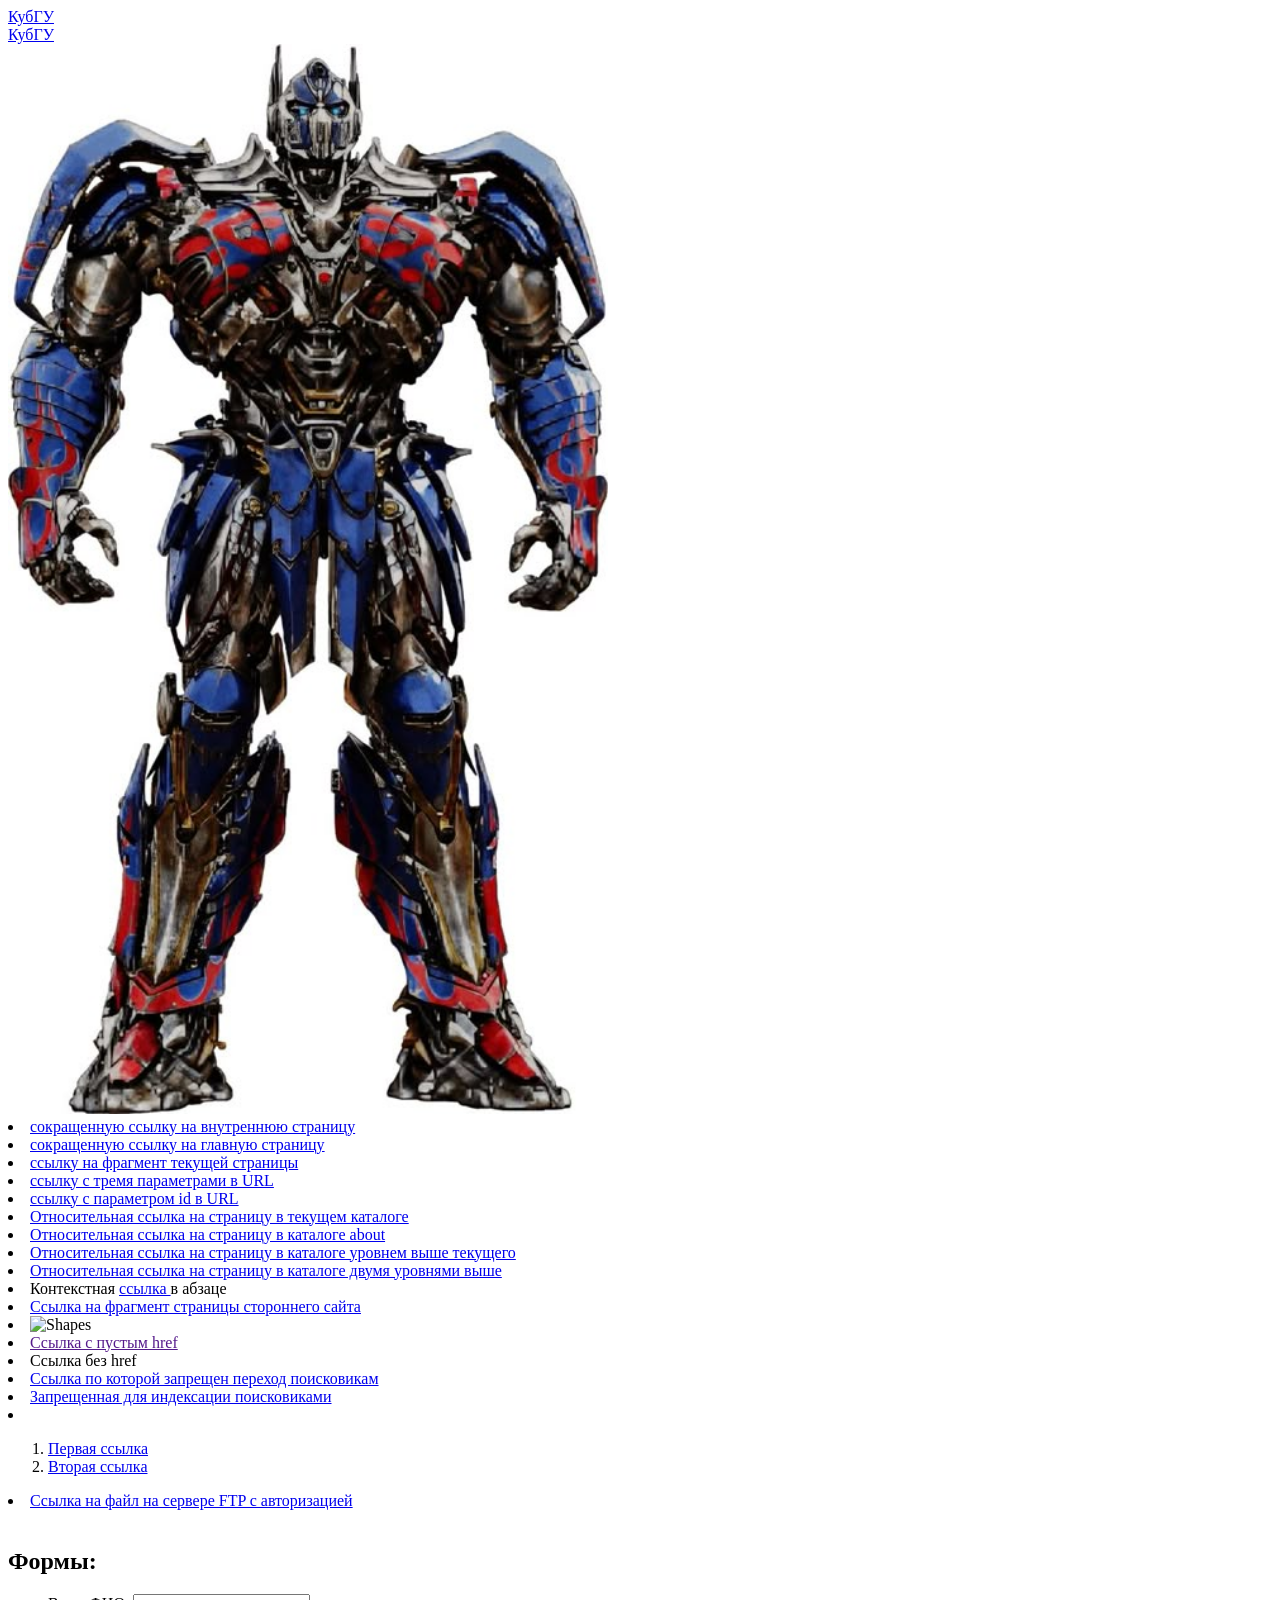
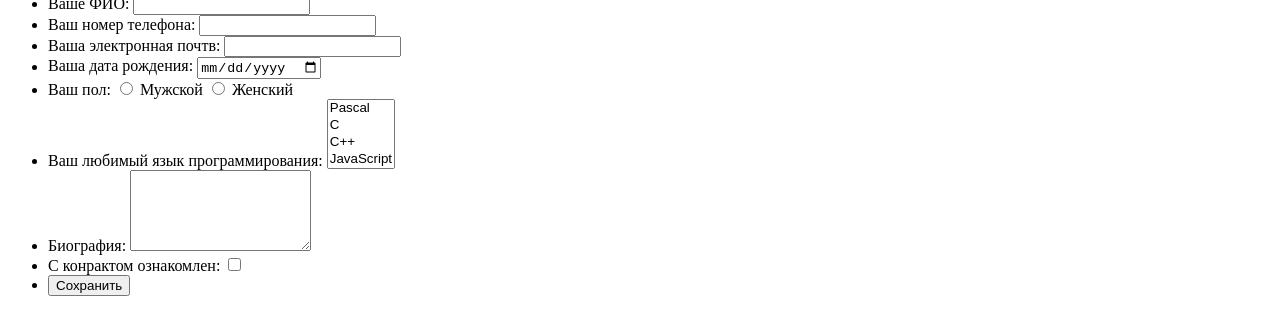
==== index.html @ 4ff4c80d "Rename 1.html to index.html" ====
<!DOCTYPE html>

<html>
 <title> Задание 1 </title>	
 <body>

  <a href="http://kubsu.ru/">КубГУ</a> 
  <br>
  <a href="https://kubsu.ru/">КубГУ</a>
  <br>
  <img src="image.jpg" alt="Цветок" style="width: 600px;">
  <br>
  <li> <a href="/internal-page">сокращенную ссылку на внутреннюю страницу</a></li>
        <li> <a href="/">сокращенную ссылку на главную страницу</a></li>
        <li> <a href="#fragment-page">ссылку на фрагмент текущей страницы</a></li>
        <li> <a href="https://ozon.com/page?param1=value1&param2=value2&param3=value3">ссылку с тремя параметрами в URL</a></li>
        <li> <a href="https://airbnb.com/page?id=202529">ссылку с параметром id в URL</a></li>
        <li><a href="index.html">Относительная ссылка на страницу в текущем каталоге</a></li>
        <li><a href="about/html">Относительная ссылка на страницу в каталоге about</a></li>
        <li><a href="../site.html">Относительная ссылка на страницу в каталоге уровнем выше текущего</a></li>
        <li><a href="../../site.html">Относительная ссылка на страницу в каталоге двумя уровнями выше</a></li>
        <li> Контекстная <a href="https://example.com">ссылка </a> в абзаце</li>
        <li><a href="http://kubsu.ru#fragment">Ссылка на фрагмент страницы стороннего сайта</a></li>
        <li>
            <img src="https://thumbs.dreamstime.com/z/geometric-shape-square-circle-triangle-rectangle-icon-vector-illustration-isolated-white-background-194796064.jpg" alt="Shapes" usemap="#shapesMap" width="300px" height="300px">
            <map name="shapesMap">
                <!-- Круглая область -->
                <area shape="circle" coords="215,85,50" href="https://encrypted-tbn0.gstatic.com/images?q=tbn:ANd9GcQ1Qfiij5GwqR66rg0-yvHmV769_RbfhAsSVQ&s" alt="Circle">
                <!-- Прямоугольная область -->
                <area shape="rect" coords="170,170,290,260" href="https://encrypted-tbn0.gstatic.com/images?q=tbn:ANd9GcTRqyc5mJuhdqmBDhbuT07-RxPobTcJZe4-8g&s" alt="Rectangle">
            </map>
        </li>
        <li><a href="">Ссылка с пустым href</a></li>
        <li><a>Ссылка без href</a></li>
        <li><a rel="nofollow" href="https://google.com">Ссылка по которой запрещен переход поисковикам</a></li>
        <li><a rel="noindex" href="https://google.com">Запрещенная для индексации поисковиками</a></li>
        <li>
            <ol>
                <li><a href="https://ozon.ru" title="Магазин OZON">Первая ссылка</a></li>
                <li><a href="https://yandex.ru" title="Браузер Yandex">Вторая ссылка</a></li>
            </ol>
        </li>
        <li><a href="ftp://egor:qwerty12345@ftp.admin./file.txt">Ссылка на файл на сервере FTP с авторизацией</a></li>
    </ul>
    <br>
    <h2> Формы: </h2>
    <ul>
        <form>
            <li>
                <label for="name">Ваше ФИО: </label>
                <input id="name" type="text">
            </li>
            <li>
                <label for="phone">Ваш номер телефона: </label>
                <input id="phone" type="tel">
            </li>
            <li>
                <label for="email">Ваша электронная почтв: </label>
                <input id="email" type="email">
            </li>
            <li>
                <label for="birthday">Ваша дата рождения: </label>
                <input id="birthday" type="date">
            </li>
            <li>
                <label for="gender">Ваш пол: </label>
                <input type="radio" name="gender" id="male" value="male"> 
                <label for="male">Мужской</label>
                <input type="radio" name="gender" id="female" value="female"> 
                <label for="female">Женский</label>
            </li>
            <li>
                <label for="languages">Ваш любимый язык программирования: </label>
                <select name="languages[]" id="languages" multiple>
                    <option value="Pascal">Pascal</option>
                    <option value="C">C</option>
                    <option value="C++">C++</option>
                    <option value="JavaScript">JavaScript</option>
                    <option value="PHP">PHP</option>
                    <option value="Python">Python</option>
                    <option value="Java">Java</option>
                    <option value="Haskel">Haskel</option>
                    <option value="Clojure">Clojure</option>
                    <option value="Prolog">Prolog</option>
                    <option value="Scala">Scala</option>
                </select>
            </li>
            <li>
                <label for="bio">Биография: </label>
                <textarea name="bio" id="bio" rows = 5 col = 20></textarea>
            </li>
            <li>
                <label for="check">С конрактом ознакомлен: </label>
                <input type="checkbox" name="check" id="check">
            </li>
            <li>
                <input type="submit" value="Сохранить"> 
            </li>
        </form>
    </ul>
  
 </body>

</html>
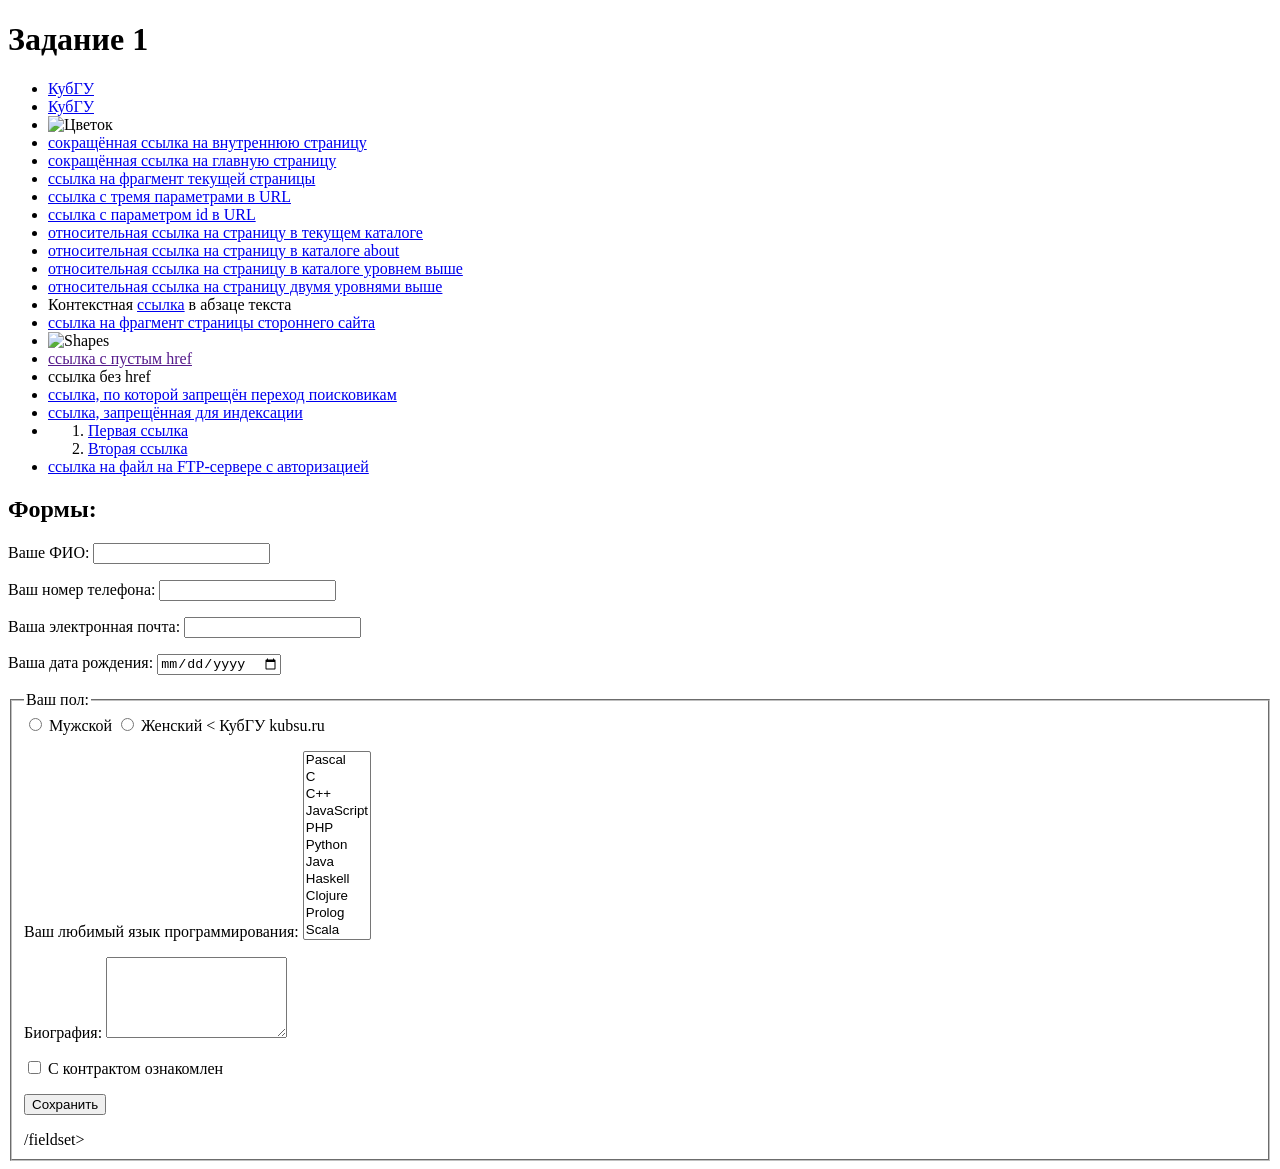
==== commit a4be41f5: "index.html" ====
--- a/index.html
+++ b/index.html
@@ -1,104 +1,133 @@
 <!DOCTYPE html>
+<html lang="ru">
+<head>
+    <meta charset="utf-8">
+    <title>Задание 1</title>
+</head>
+<body>
 
-<html>
- <title> Задание 1 </title>	
- <body>
+<h1>Задание 1</h1>
 
-  <a href="http://kubsu.ru/">КубГУ</a> 
-  <br>
-  <a href="https://kubsu.ru/">КубГУ</a>
-  <br>
-  <img src="image.jpg" alt="Цветок" style="width: 600px;">
-  <br>
-  <li> <a href="/internal-page">сокращенную ссылку на внутреннюю страницу</a></li>
-        <li> <a href="/">сокращенную ссылку на главную страницу</a></li>
-        <li> <a href="#fragment-page">ссылку на фрагмент текущей страницы</a></li>
-        <li> <a href="https://ozon.com/page?param1=value1&param2=value2&param3=value3">ссылку с тремя параметрами в URL</a></li>
-        <li> <a href="https://airbnb.com/page?id=202529">ссылку с параметром id в URL</a></li>
-        <li><a href="index.html">Относительная ссылка на страницу в текущем каталоге</a></li>
-        <li><a href="about/html">Относительная ссылка на страницу в каталоге about</a></li>
-        <li><a href="../site.html">Относительная ссылка на страницу в каталоге уровнем выше текущего</a></li>
-        <li><a href="../../site.html">Относительная ссылка на страницу в каталоге двумя уровнями выше</a></li>
-        <li> Контекстная <a href="https://example.com">ссылка </a> в абзаце</li>
-        <li><a href="http://kubsu.ru#fragment">Ссылка на фрагмент страницы стороннего сайта</a></li>
-        <li>
-            <img src="https://thumbs.dreamstime.com/z/geometric-shape-square-circle-triangle-rectangle-icon-vector-illustration-isolated-white-background-194796064.jpg" alt="Shapes" usemap="#shapesMap" width="300px" height="300px">
-            <map name="shapesMap">
-                <!-- Круглая область -->
-                <area shape="circle" coords="215,85,50" href="https://encrypted-tbn0.gstatic.com/images?q=tbn:ANd9GcQ1Qfiij5GwqR66rg0-yvHmV769_RbfhAsSVQ&s" alt="Circle">
-                <!-- Прямоугольная область -->
-                <area shape="rect" coords="170,170,290,260" href="https://encrypted-tbn0.gstatic.com/images?q=tbn:ANd9GcTRqyc5mJuhdqmBDhbuT07-RxPobTcJZe4-8g&s" alt="Rectangle">
-            </map>
-        </li>
-        <li><a href="">Ссылка с пустым href</a></li>
-        <li><a>Ссылка без href</a></li>
-        <li><a rel="nofollow" href="https://google.com">Ссылка по которой запрещен переход поисковикам</a></li>
-        <li><a rel="noindex" href="https://google.com">Запрещенная для индексации поисковиками</a></li>
-        <li>
-            <ol>
-                <li><a href="https://ozon.ru" title="Магазин OZON">Первая ссылка</a></li>
-                <li><a href="https://yandex.ru" title="Браузер Yandex">Вторая ссылка</a></li>
-            </ol>
-        </li>
-        <li><a href="ftp://egor:qwerty12345@ftp.admin./file.txt">Ссылка на файл на сервере FTP с авторизацией</a></li>
-    </ul>
-    <br>
-    <h2> Формы: </h2>
-    <ul>
-        <form>
-            <li>
-                <label for="name">Ваше ФИО: </label>
-                <input id="name" type="text">
-            </li>
-            <li>
-                <label for="phone">Ваш номер телефона: </label>
-                <input id="phone" type="tel">
-            </li>
-            <li>
-                <label for="email">Ваша электронная почтв: </label>
-                <input id="email" type="email">
-            </li>
-            <li>
-                <label for="birthday">Ваша дата рождения: </label>
-                <input id="birthday" type="date">
-            </li>
-            <li>
-                <label for="gender">Ваш пол: </label>
-                <input type="radio" name="gender" id="male" value="male"> 
-                <label for="male">Мужской</label>
-                <input type="radio" name="gender" id="female" value="female"> 
-                <label for="female">Женский</label>
-            </li>
-            <li>
-                <label for="languages">Ваш любимый язык программирования: </label>
-                <select name="languages[]" id="languages" multiple>
-                    <option value="Pascal">Pascal</option>
-                    <option value="C">C</option>
-                    <option value="C++">C++</option>
-                    <option value="JavaScript">JavaScript</option>
-                    <option value="PHP">PHP</option>
-                    <option value="Python">Python</option>
-                    <option value="Java">Java</option>
-                    <option value="Haskel">Haskel</option>
-                    <option value="Clojure">Clojure</option>
-                    <option value="Prolog">Prolog</option>
-                    <option value="Scala">Scala</option>
-                </select>
-            </li>
-            <li>
-                <label for="bio">Биография: </label>
-                <textarea name="bio" id="bio" rows = 5 col = 20></textarea>
-            </li>
-            <li>
-                <label for="check">С конрактом ознакомлен: </label>
-                <input type="checkbox" name="check" id="check">
-            </li>
-            <li>
-                <input type="submit" value="Сохранить"> 
-            </li>
-        </form>
-    </ul>
-  
- </body>
+<ul>
+    <li><a href="http://kubsu.ru/">КубГУ</a></li>
+    <li><a href="https://kubsu.ru/">КубГУ</a></li>
+    <li><img src="image.jpg" alt="Цветок" style="width: 600px;"></li>
 
-</html> 
+    <li><a href="/internal-page">сокращённая ссылка на внутреннюю страницу</a></li>
+    <li><a href="/">сокращённая ссылка на главную страницу</a></li>
+    <li><a href="#fragment-page">ссылка на фрагмент текущей страницы</a></li>
+    <li><a href="https://ozon.com/page?param1=value1&amp;param2=value2&amp;param3=value3">ссылка с тремя параметрами в URL</a></li>
+    <li><a href="https://airbnb.com/page?id=202529">ссылка с параметром id в URL</a></li>
+
+    <li><a href="index.html">относительная ссылка на страницу в текущем каталоге</a></li>
+    <li><a href="about/html">относительная ссылка на страницу в каталоге about</a></li>
+    <li><a href="../site.html">относительная ссылка на страницу в каталоге уровнем выше</a></li>
+    <li><a href="../../site.html">относительная ссылка на страницу двумя уровнями выше</a></li>
+
+    <li>Контекстная <a href="https://example.com">ссылка</a> в абзаце текста</li>
+    <li><a href="http://kubsu.ru#fragment">ссылка на фрагмент страницы стороннего сайта</a></li>
+
+    <li>
+        <img src="https://thumbs.dreamstime.com/z/geometric-shape-square-circle-triangle-rectangle-icon-vector-illustration-isolated-white-background-194796064.jpg"
+             alt="Shapes" usemap="#shapesMap" width="300" height="300">
+        <map name="shapesMap">
+            <area shape="circle" coords="215,85,50"
+                  href="https://encrypted-tbn0.gstatic.com/images?q=tbn:ANd9GcQ1Qfiij5GwqR66rg0-yvHmV769_RbfhAsSVQ&s"
+                  alt="Circle">
+            <area shape="rect" coords="170,170,290,260"
+                  href="https://encrypted-tbn0.gstatic.com/images?q=tbn:ANd9GcTRqyc5mJuhdqmBDhbuT07-RxPobTcJZe4-8g&s"
+                  alt="Rectangle">
+        </map>
+    </li>
+
+    <li><a href="">ссылка с пустым href</a></li>
+    <li><a>ссылка без href</a></li>
+    <li><a rel="nofollow" href="https://google.com">ссылка, по которой запрещён переход поисковикам</a></li>
+    <li><a rel="noindex" href="https://google.com">ссылка, запрещённая для индексации</a></li>
+
+    <li>
+        <ol>
+            <li><a href="https://ozon.ru" title="Магазин OZON">Первая ссылка</a></li>
+            <li><a href="https://yandex.ru" title="Браузер Yandex">Вторая ссылка</a></li>
+        </ol>
+    </li>
+
+    <li><a href="ftp://egor:qwerty12345@ftp.admin/file.txt">ссылка на файл на FTP-сервере с авторизацией</a></li>
+</ul>
+
+<h2>Формы:</h2>
+
+<form action="#" method="post">
+    <p>
+        <label for="name">Ваше ФИО:</label>
+        <!-- \p{L} — любая буква, \s — пробел, дефис и апостроф тоже разрешены -->
+        <input id="name" name="name" type="text" required
+               pattern="[A-Za-zА-Яа-яЁё\s\-']+"
+               title="ФИО может содержать только буквы, пробелы и дефис. Цифры запрещены.">
+    </p>
+
+    <p>
+        <label for="phone">Ваш номер телефона:</label>
+        <!-- \+? — необязательный плюс, далее цифры, пробелы, дефисы, скобки -->
+        <input id="phone" name="phone" type="tel" required
+               pattern="\+?[0-9\s\-\(\)]+"
+               title="Номер телефона может содержать только цифры, пробелы, скобки, дефис и знак +. Буквы запрещены.">
+    </p>
+
+    <p>
+        <label for="email">Ваша электронная почта:</label>
+        <input id="email" name="email" type="email" required>
+    </p>
+
+    <p>
+        <label for="birthday">Ваша дата рождения:</label>
+        <input id="birthday" name="birthday" type="date" required>
+    </p>
+
+    <fieldset>
+        <legend>Ваш пол:</legend>
+        <!-- required на первой радиокнопке делает выбор обязательным для всей группы -->
+        <input type="radio" name="gender" id="male" value="male" required>
+        <label for="male">Мужской</label>
+        <input type="radio" name="gender" id="female" value="female">
+        <label for="female">Женский</label>
+    <
+КубГУ
+kubsu.ru
+
+
+<p>
+        <label for="languages">Ваш любимый язык программирования:</label>
+        <select name="languages[]" id="languages" multiple size="11">
+            <option value="Pascal">Pascal</option>
+            <option value="C">C</option>
+            <option value="C++">C++</option>
+            <option value="JavaScript">JavaScript</option>
+            <option value="PHP">PHP</option>
+            <option value="Python">Python</option>
+            <option value="Java">Java</option>
+            <option value="Haskell">Haskell</option>
+            <option value="Clojure">Clojure</option>
+            <option value="Prolog">Prolog</option>
+            <option value="Scala">Scala</option>
+        </select>
+    </p>
+
+    <p>
+        <label for="bio">Биография:</label>
+
+        <textarea name="bio" id="bio" rows="5" cols="20"></textarea>
+    </p>
+
+    <p>
+        <input type="checkbox" name="check" id="check">
+        <label for="check">С контрактом ознакомлен</label>
+    </p>
+
+    <p>
+        <input type="submit" value="Сохранить">
+    </p>
+</form>
+
+</body>
+</html>/fieldset>
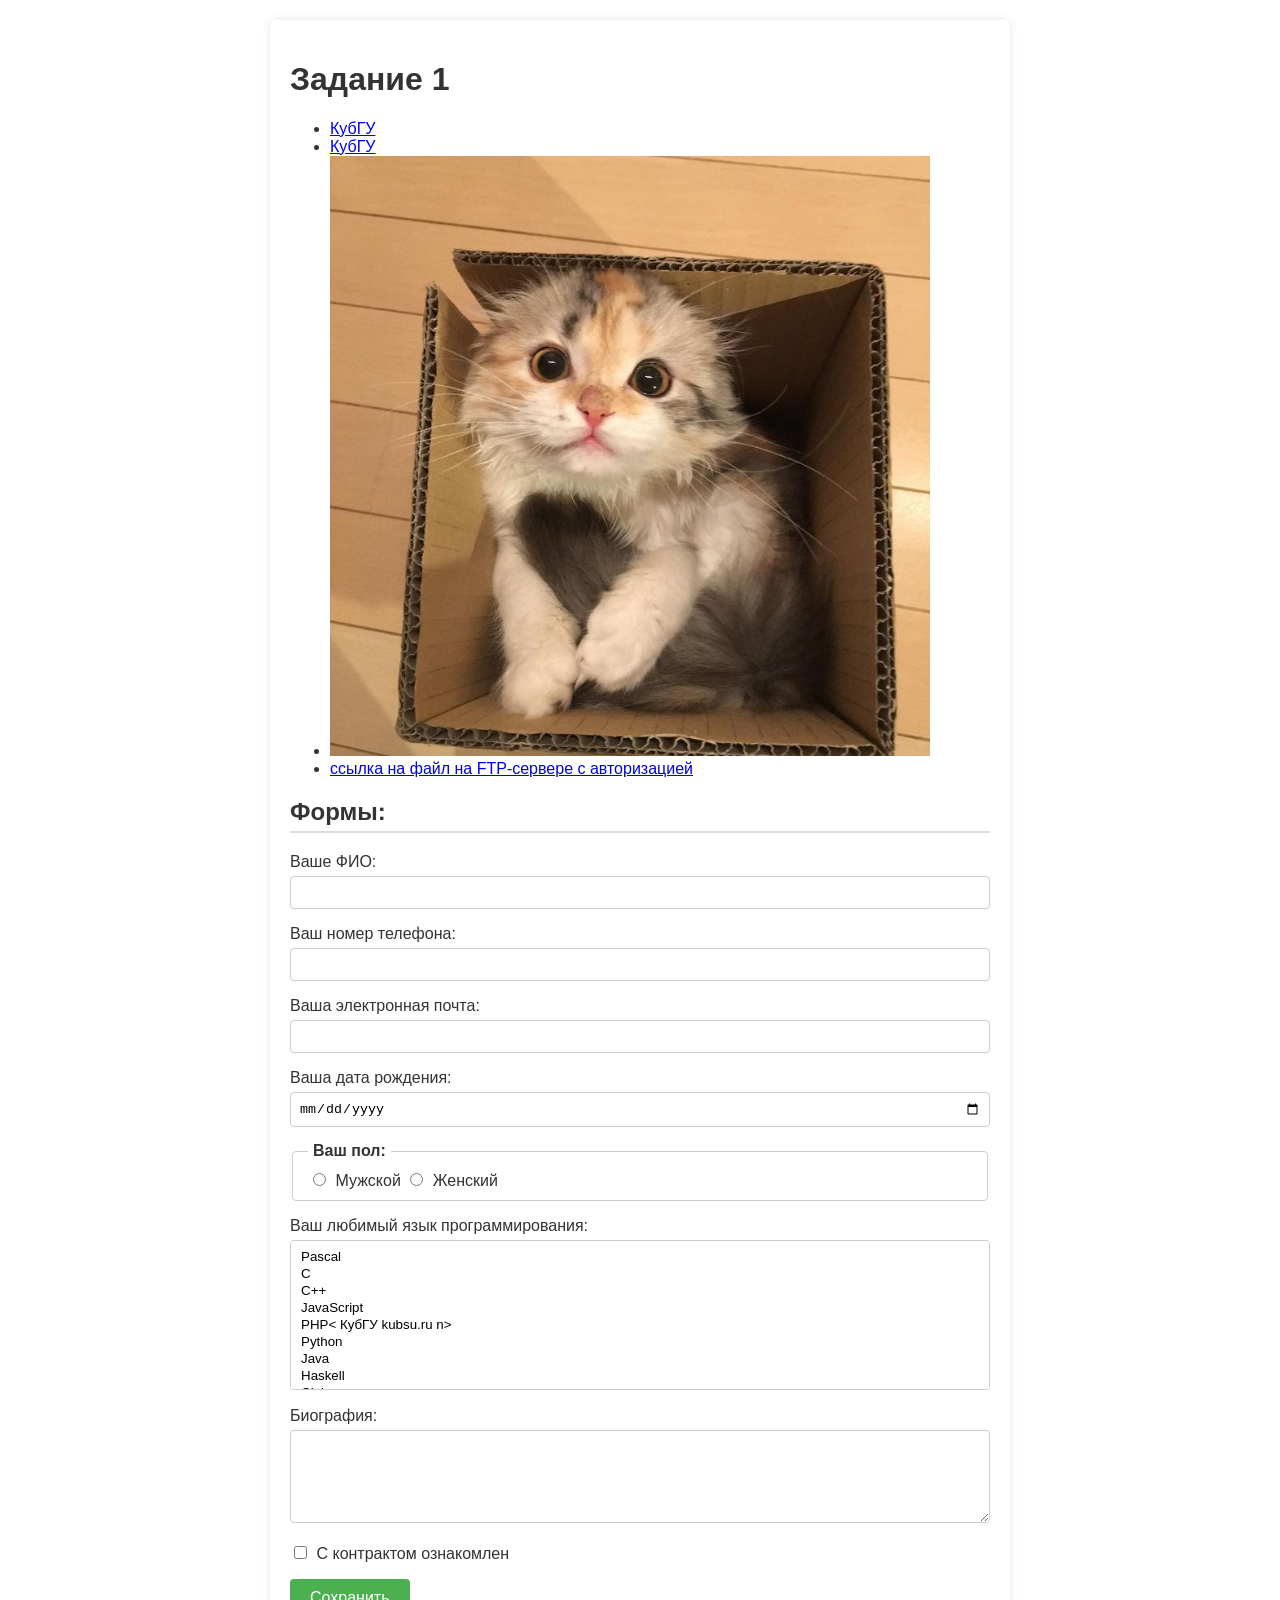
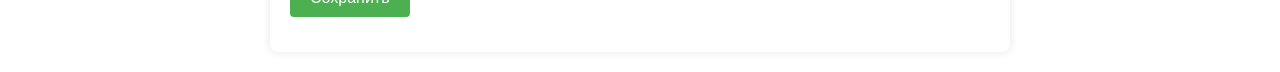
==== commit 85cc86af: "index.html" ====
--- a/index.html
+++ b/index.html
@@ -3,64 +3,95 @@
 <head>
     <meta charset="utf-8">
     <title>Задание 1</title>
+    <style>
+        /* Немного магии CSS, чтобы было красиво */
+        body {
+            font-family: Arial, sans-serif;
+            background-color: #f9f9f9;
+            color: #333;
+            max-width: 700px;
+            margin: 20px auto;
+            padding: 20px;
+            background: white;
+            box-shadow: 0 0 10px rgba(0,0,0,0.1);
+            border-radius: 8px;
+        }
+        h2 {
+            border-bottom: 2px solid #ddd;
+            padding-bottom: 5px;
+        }
+        /* Отступы для каждого поля формы */
+        form p {
+            margin-bottom: 15px;
+        }
+        /* Стили для полей ввода */
+        input[type="text"],
+        input[type="tel"],
+        input[type="email"],
+        input[type="date"],
+        textarea,
+        select {
+            width: 100%;
+            padding: 8px;
+            margin-top: 5px;
+            border: 1px solid #ccc;
+            border-radius: 4px;
+            box-sizing: border-box; /* Чтобы padding не ломал ширину */
+        }
+        /* Радиокнопки и чекбоксы не должны растягиваться на всю ширину */
+        input[type="radio"],
+        input[type="checkbox"] {
+            width: auto;
+            margin-right: 5px;
+        }
+        /* Стили для fieldset */
+        fieldset {
+            border: 1px solid #ccc;
+            border-radius: 4px;
+            padding: 10px 15px;
+            margin-bottom: 15px;
+        }
+        legend {
+            font-weight: bold;
+            padding: 0 5px;
+        }
+        /* Кнопка */
+        input[type="submit"] {
+            background-color: #4CAF50;
+            color: white;
+            border: none;
+            padding: 10px 20px;
+            border-radius: 4px;
+            cursor: pointer;
+            font-size: 16px;
+        }
+        input[type="submit"]:hover {
+            background-color: #45a049;
+        }
+        /* Список языков делаем компактнее */
+        select[multiple] {
+            height: 150px; /* Ограничиваем высоту */
+        }
+    </style>
 </head>
 <body>
 
 <h1>Задание 1</h1>
 
+<!-- Ссылки (свернул для краткости, они у вас работают) -->
 <ul>
     <li><a href="http://kubsu.ru/">КубГУ</a></li>
     <li><a href="https://kubsu.ru/">КубГУ</a></li>
     <li><img src="image.jpg" alt="Цветок" style="width: 600px;"></li>
-
-    <li><a href="/internal-page">сокращённая ссылка на внутреннюю страницу</a></li>
-    <li><a href="/">сокращённая ссылка на главную страницу</a></li>
-    <li><a href="#fragment-page">ссылка на фрагмент текущей страницы</a></li>
-    <li><a href="https://ozon.com/page?param1=value1&amp;param2=value2&amp;param3=value3">ссылка с тремя параметрами в URL</a></li>
-    <li><a href="https://airbnb.com/page?id=202529">ссылка с параметром id в URL</a></li>
-
-    <li><a href="index.html">относительная ссылка на страницу в текущем каталоге</a></li>
-    <li><a href="about/html">относительная ссылка на страницу в каталоге about</a></li>
-    <li><a href="../site.html">относительная ссылка на страницу в каталоге уровнем выше</a></li>
-    <li><a href="../../site.html">относительная ссылка на страницу двумя уровнями выше</a></li>
-
-    <li>Контекстная <a href="https://example.com">ссылка</a> в абзаце текста</li>
-    <li><a href="http://kubsu.ru#fragment">ссылка на фрагмент страницы стороннего сайта</a></li>
-
-    <li>
-        <img src="https://thumbs.dreamstime.com/z/geometric-shape-square-circle-triangle-rectangle-icon-vector-illustration-isolated-white-background-194796064.jpg"
-             alt="Shapes" usemap="#shapesMap" width="300" height="300">
-        <map name="shapesMap">
-            <area shape="circle" coords="215,85,50"
-                  href="https://encrypted-tbn0.gstatic.com/images?q=tbn:ANd9GcQ1Qfiij5GwqR66rg0-yvHmV769_RbfhAsSVQ&s"
-                  alt="Circle">
-            <area shape="rect" coords="170,170,290,260"
-                  href="https://encrypted-tbn0.gstatic.com/images?q=tbn:ANd9GcTRqyc5mJuhdqmBDhbuT07-RxPobTcJZe4-8g&s"
-                  alt="Rectangle">
-        </map>
-    </li>
-
-    <li><a href="">ссылка с пустым href</a></li>
-    <li><a>ссылка без href</a></li>
-    <li><a rel="nofollow" href="https://google.com">ссылка, по которой запрещён переход поисковикам</a></li>
-    <li><a rel="noindex" href="https://google.com">ссылка, запрещённая для индексации</a></li>
-
-    <li>
-        <ol>
-            <li><a href="https://ozon.ru" title="Магазин OZON">Первая ссылка</a></li>
-            <li><a href="https://yandex.ru" title="Браузер Yandex">Вторая ссылка</a></li>
-        </ol>
-    </li>
-
+    <!-- ... остальные ссылки ... -->
     <li><a href="ftp://egor:qwerty12345@ftp.admin/file.txt">ссылка на файл на FTP-сервере с авторизацией</a></li>
 </ul>
 
 <h2>Формы:</h2>
 
-<form action="#" method="post">
+<form action="" method="get">
     <p>
         <label for="name">Ваше ФИО:</label>
-        <!-- \p{L} — любая буква, \s — пробел, дефис и апостроф тоже разрешены -->
         <input id="name" name="name" type="text" required
                pattern="[A-Za-zА-Яа-яЁё\s\-']+"
                title="ФИО может содержать только буквы, пробелы и дефис. Цифры запрещены.">
@@ -68,7 +99,6 @@
 
     <p>
         <label for="phone">Ваш номер телефона:</label>
-        <!-- \+? — необязательный плюс, далее цифры, пробелы, дефисы, скобки -->
         <input id="phone" name="phone" type="tel" required
                pattern="\+?[0-9\s\-\(\)]+"
                title="Номер телефона может содержать только цифры, пробелы, скобки, дефис и знак +. Буквы запрещены.">
@@ -86,24 +116,25 @@
 
     <fieldset>
         <legend>Ваш пол:</legend>
-        <!-- required на первой радиокнопке делает выбор обязательным для всей группы -->
         <input type="radio" name="gender" id="male" value="male" required>
         <label for="male">Мужской</label>
         <input type="radio" name="gender" id="female" value="female">
         <label for="female">Женский</label>
-    <
+    </fieldset>
+
+    <p>
+        <label for="languages">Ваш любимый язык программирования:</label>
+        <select name="languages[]" id="languages" multiple>
+            <option value="Pascal">Pascal</option>
+            <option value="C">C</option>
+            <option value="C++">C++</option>
+            <option value="JavaScript">JavaScript</option>
+            <option value="PHP">PHP<
 КубГУ
 kubsu.ru
 
 
-<p>
-        <label for="languages">Ваш любимый язык программирования:</label>
-        <select name="languages[]" id="languages" multiple size="11">
-            <option value="Pascal">Pascal</option>
-            <option value="C">C</option>
-            <option value="C++">C++</option>
-            <option value="JavaScript">JavaScript</option>
-            <option value="PHP">PHP</option>
+n>
             <option value="Python">Python</option>
             <option value="Java">Java</option>
             <option value="Haskell">Haskell</option>
@@ -116,7 +147,7 @@
     <p>
         <label for="bio">Биография:</label>
 
-        <textarea name="bio" id="bio" rows="5" cols="20"></textarea>
+        <textarea name="bio" id="bio" rows="5"></textarea>
     </p>
 
     <p>
@@ -130,4 +161,4 @@
 </form>
 
 </body>
-</html>/fieldset>
+</html>
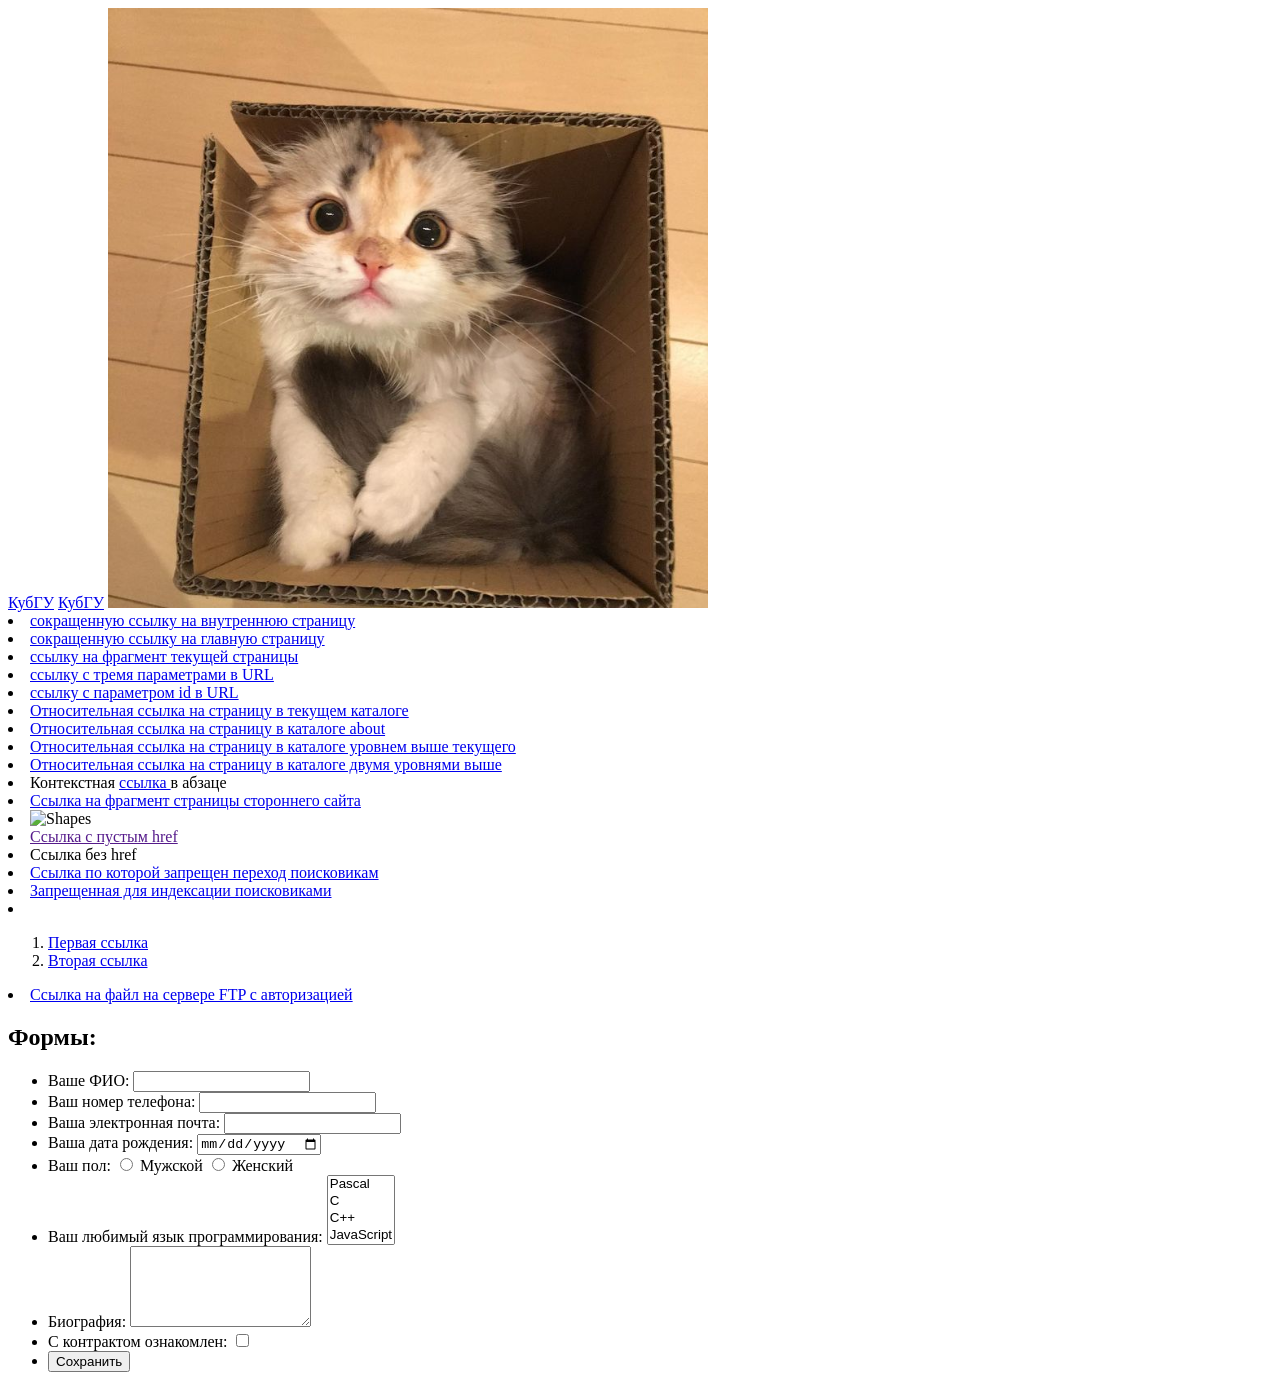
==== commit a9ed4900: "index.html" ====
--- a/index.html
+++ b/index.html
@@ -1,164 +1,112 @@
 <!DOCTYPE html>
-<html lang="ru">
-<head>
-    <meta charset="utf-8">
-    <title>Задание 1</title>
-    <style>
-        /* Немного магии CSS, чтобы было красиво */
-        body {
-            font-family: Arial, sans-serif;
-            background-color: #f9f9f9;
-            color: #333;
-            max-width: 700px;
-            margin: 20px auto;
-            padding: 20px;
-            background: white;
-            box-shadow: 0 0 10px rgba(0,0,0,0.1);
-            border-radius: 8px;
-        }
-        h2 {
-            border-bottom: 2px solid #ddd;
-            padding-bottom: 5px;
-        }
-        /* Отступы для каждого поля формы */
-        form p {
-            margin-bottom: 15px;
-        }
-        /* Стили для полей ввода */
-        input[type="text"],
-        input[type="tel"],
-        input[type="email"],
-        input[type="date"],
-        textarea,
-        select {
-            width: 100%;
-            padding: 8px;
-            margin-top: 5px;
-            border: 1px solid #ccc;
-            border-radius: 4px;
-            box-sizing: border-box; /* Чтобы padding не ломал ширину */
-        }
-        /* Радиокнопки и чекбоксы не должны растягиваться на всю ширину */
-        input[type="radio"],
-        input[type="checkbox"] {
-            width: auto;
-            margin-right: 5px;
-        }
-        /* Стили для fieldset */
-        fieldset {
-            border: 1px solid #ccc;
-            border-radius: 4px;
-            padding: 10px 15px;
-            margin-bottom: 15px;
-        }
-        legend {
-            font-weight: bold;
-            padding: 0 5px;
-        }
-        /* Кнопка */
-        input[type="submit"] {
-            background-color: #4CAF50;
-            color: white;
-            border: none;
-            padding: 10px 20px;
-            border-radius: 4px;
-            cursor: pointer;
-            font-size: 16px;
-        }
-        input[type="submit"]:hover {
-            background-color: #45a049;
-        }
-        /* Список языков делаем компактнее */
-        select[multiple] {
-            height: 150px; /* Ограничиваем высоту */
-        }
-    </style>
-</head>
-<body>
 
-<h1>Задание 1</h1>
+<html>
+ <title> Задание 1 </title> 
+ <body>
 
-<!-- Ссылки (свернул для краткости, они у вас работают) -->
-<ul>
-    <li><a href="http://kubsu.ru/">КубГУ</a></li>
-    <li><a href="https://kubsu.ru/">КубГУ</a></li>
-    <li><img src="image.jpg" alt="Цветок" style="width: 600px;"></li>
-    <!-- ... остальные ссылки ... -->
-    <li><a href="ftp://egor:qwerty12345@ftp.admin/file.txt">ссылка на файл на FTP-сервере с авторизацией</a></li>
-</ul>
+  <a href="http://kubsu.ru/">КубГУ</a> 
+  
 
-<h2>Формы:</h2>
+  <a href="https://kubsu.ru/">КубГУ</a>
+  
 
-<form action="" method="get">
-    <p>
-        <label for="name">Ваше ФИО:</label>
-        <input id="name" name="name" type="text" required
-               pattern="[A-Za-zА-Яа-яЁё\s\-']+"
-               title="ФИО может содержать только буквы, пробелы и дефис. Цифры запрещены.">
-    </p>
+  <img src="image.jpg" alt="Цветок" style="width: 600px;">
+  
 
-    <p>
-        <label for="phone">Ваш номер телефона:</label>
-        <input id="phone" name="phone" type="tel" required
-               pattern="\+?[0-9\s\-\(\)]+"
-               title="Номер телефона может содержать только цифры, пробелы, скобки, дефис и знак +. Буквы запрещены.">
-    </p>
+  <li> <a href="/internal-page">сокращенную ссылку на внутреннюю страницу</a></li>
+        <li> <a href="/">сокращенную ссылку на главную страницу</a></li>
+        <li> <a href="#fragment-page">ссылку на фрагмент текущей страницы</a></li>
+        <li> <a href="https://ozon.com/page?param1=value1&param2=value2&param3=value3">ссылку с тремя параметрами в URL</a></li>
+        <li> <a href="https://airbnb.com/page?id=202529">ссылку с параметром id в URL</a></li>
+        <li><a href="index.html">Относительная ссылка на страницу в текущем каталоге</a></li>
+        <li><a href="about/html">Относительная ссылка на страницу в каталоге about</a></li>
+        <li><a href="../site.html">Относительная ссылка на страницу в каталоге уровнем выше текущего</a></li>
+        <li><a href="../../site.html">Относительная ссылка на страницу в каталоге двумя уровнями выше</a></li>
+        <li> Контекстная <a href="https://example.com">ссылка </a> в абзаце</li>
+        <li><a href="http://kubsu.ru#fragment">Ссылка на фрагмент страницы стороннего сайта</a></li>
+        <li>
+            <img src="https://thumbs.dreamstime.com/z/geometric-shape-square-circle-triangle-rectangle-icon-vector-illustration-isolated-white-background-194796064.jpg" alt="Shapes" usemap="#shapesMap" width="300px" height="300px">
+            <map name="shapesMap">
+                <!-- Круглая область -->
+                <area shape="circle" coords="215,85,50" href="https://encrypted-tbn0.gstatic.com/images?q=tbn:ANd9GcQ1Qfiij5GwqR66rg0-yvHmV769_RbfhAsSVQ&s" alt="Circle">
+                <!-- Прямоугольная область -->
+                <area shape="rect" coords="170,170,290,260" href="https://encrypted-tbn0.gstatic.com/images?q=tbn:ANd9GcTRqyc5mJuhdqmBDhbuT07-RxPobTcJZe4-8g&s" alt="Rectangle">
+            </map>
+        </li>
+        <li><a href="">Ссылка с пустым href</a></li>
+        <li><a>Ссылка без href</a></li>
+        <li><a rel="nofollow" href="https://google.com">Ссылка по которой запрещен переход поисковикам</a></li>
+        <li><a rel="noindex" href="https://google.com">Запрещенная для индексации поисковиками</a></li>
+        <li>
+            <ol>
+                <li><a href="https://ozon.ru" title="Магазин OZON">Первая ссылка</a></li>
+                <li><a href="https://yandex.ru" title="Браузер Yandex">Вторая ссылка</a></li>
+            </ol>
+        </li>
+        <li><a href="ftp://egor:qwerty12345@ftp.admin./file.txt">Ссылка на файл на сервере FTP с авторизацией</a></li>
+    </ul>
+    
 
-    <p>
-        <label for="email">Ваша электронная почта:</label>
-        <input id="email" name="email" type="email" required>
-    </p>
-
-    <p>
-        <label for="birthday">Ваша дата рождения:</label>
-        <input id="birthday" name="birthday" type="date" required>
-    </p>
-
-    <fieldset>
-        <legend>Ваш пол:</legend>
-        <input type="radio" name="gender" id="male" value="male" required>
-        <label for="male">Мужской</label>
-        <input type="radio" name="gender" id="female" value="female">
-        <label for="female">Женский</label>
-    </fieldset>
-
-    <p>
-        <label for="languages">Ваш любимый язык программирования:</label>
-        <select name="languages[]" id="languages" multiple>
-            <option value="Pascal">Pascal</option>
-            <option value="C">C</option>
-            <option value="C++">C++</option>
-            <option value="JavaScript">JavaScript</option>
-            <option value="PHP">PHP<
+    <h2> Формы: </h2>
+    <ul>
+        <form action="" method="get">
+            <li>
+                <label for="name">Ваше ФИО: </label>
+                <input id="name" type="text" pattern="[A-Za-zА-Яа-яЁё\s\-]+" title="ФИО может содержать только буквы, пробелы и дефис. Цифры запрещены.">
+            </li>
+            <li>
+                <label for="phone">Ваш номер телефона: </label>
+                <input id="phone" type="tel" pattern="\+?[0-9\s\-\(\)]+" title="Номер телефона может содержать только цифры, пробелы, скобки, дефис и знак +. Буквы запрещены.">
+            </li>
+            <li>
+                <label for="email">Ваша электронная почта: </label>
+                <input id="email" type="email">
+            </li>
+            <li>
+                <label for="birthday">Ваша дата рождения: </label>
+                <input id="birthday" type="date">
+            </li>
+            <li>
+                <label for="gender">Ваш пол: </label>
+                <input type="radio" name="gender" id="male" value="male" required> 
+                <label for="male">Мужской</label>
+                <input type="radio" name="gender" id="female" value="female"> 
+                <label for="female">Женский</label>
+            </li>
+            <li>
+                <label for="languages">Ваш любимый язык программирования: </label>
+                <select name="languages[]" id=
 КубГУ
 kubsu.ru
 
 
-n>
-            <option value="Python">Python</option>
-            <option value="Java">Java</option>
-            <option value="Haskell">Haskell</option>
-            <option value="Clojure">Clojure</option>
-            <option value="Prolog">Prolog</option>
-            <option value="Scala">Scala</option>
-        </select>
-    </p>
+nguages" multiple>
+                    <option value="Pascal">Pascal</option>
+                    <option value="C">C</option>
+                    <option value="C++">C++</option>
+                    <option value="JavaScript">JavaScript</option> <option value="PHP">PHP</option>
+                    <option value="Python">Python</option>
+                    <option value="Java">Java</option>
+                    <option value="Haskell">Haskell</option>
+                    <option value="Clojure">Clojure</option>
+                    <option value="Prolog">Prolog</option>
+                    <option value="Scala">Scala</option>
+                </select>
+            </li>
+            <li>
+                <label for="bio">Биография: </label>
+                <textarea name="bio" id="bio" rows = 5 cols = 20></textarea>
+            </li>
+            <li>
+                <label for="check">С контрактом ознакомлен: </label>
+                <input type="checkbox" name="check" id="check">
+            </li>
+            <li>
+                <input type="submit" value="Сохранить"> 
+            </li>
+        </form>
+    </ul>
+  
+ </body>
 
-    <p>
-        <label for="bio">Биография:</label>
-
-        <textarea name="bio" id="bio" rows="5"></textarea>
-    </p>
-
-    <p>
-        <input type="checkbox" name="check" id="check">
-        <label for="check">С контрактом ознакомлен</label>
-    </p>
-
-    <p>
-        <input type="submit" value="Сохранить">
-    </p>
-</form>
-
-</body>
 </html>
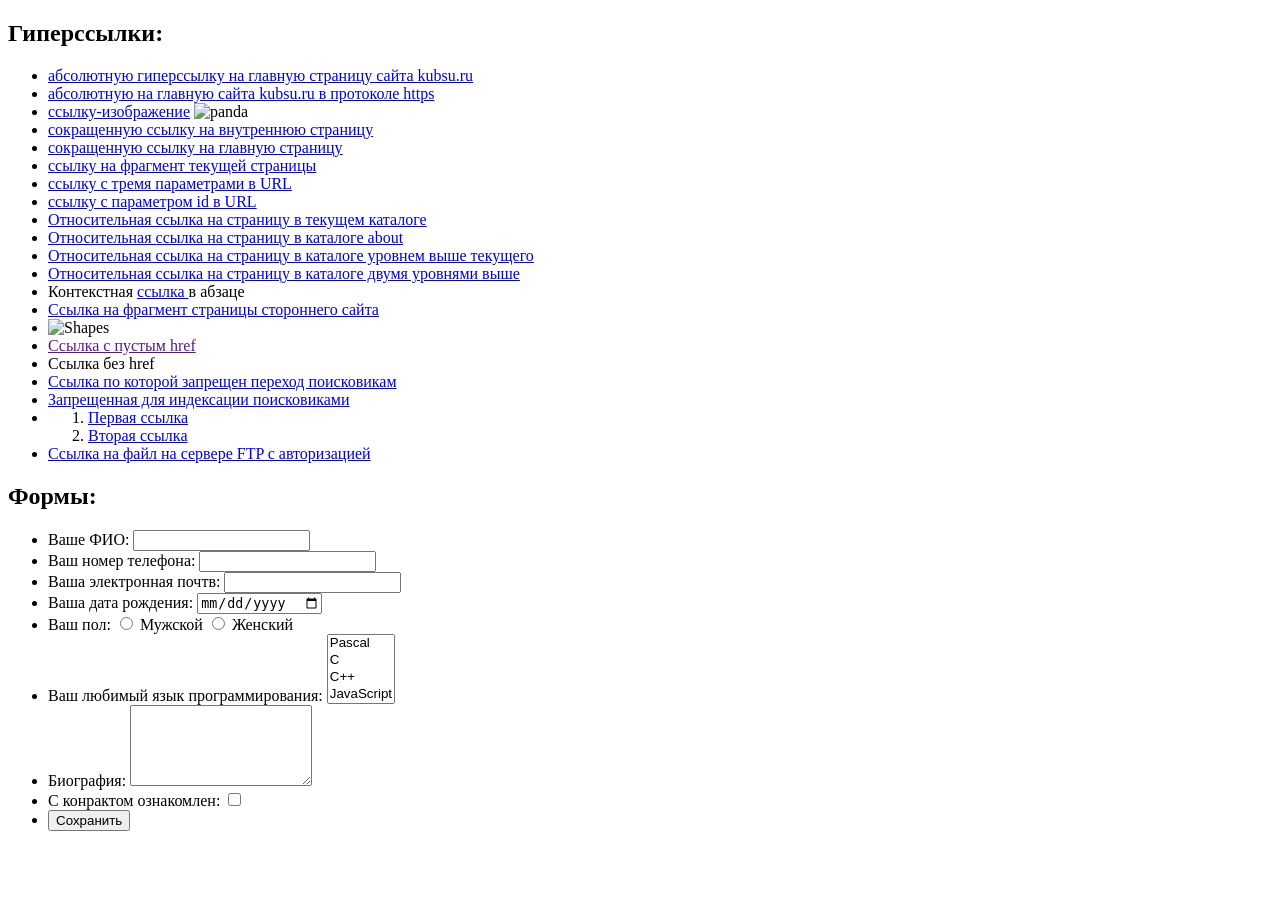
==== commit 2edbeb6c: "index.html" ====
--- a/index.html
+++ b/index.html
@@ -1,19 +1,18 @@
 <!DOCTYPE html>
-
-<html>
- <title> Задание 1 </title> 
- <body>
-
-  <a href="http://kubsu.ru/">КубГУ</a> 
-  
-
-  <a href="https://kubsu.ru/">КубГУ</a>
-  
-
-  <img src="image.jpg" alt="Цветок" style="width: 600px;">
-  
-
-  <li> <a href="/internal-page">сокращенную ссылку на внутреннюю страницу</a></li>
+<html lang="en">
+<head>
+    <meta charset="UTF-8">
+    <meta name="viewport" content="width=device-width, initial-scale=1.0">
+    <title>Document</title>
+</head>
+<body>
+    <h2> Гиперссылки: </h2>
+    <ul>
+        <li> <a href="http://kubsu.ru">абсолютную гиперссылку на главную страницу сайта kubsu.ru</a></li>
+        <li> <a href="https://kubsu.ru">абсолютную на главную сайта kubsu.ru в протоколе https </a> </li>
+        <li> <a href="https://shop.wwf.ca/cdn/shop/files/giant-panda-WW230176.jpg?v=1694540662&width=2048">ссылку-изображение</a> 
+            <img src="https://shop.wwf.ca/cdn/shop/files/giant-panda-WW230176.jpg?v=1694540662&width=2048" alt = "panda" width="100px"> </li>
+        <li> <a href="/internal-page">сокращенную ссылку на внутреннюю страницу</a></li>
         <li> <a href="/">сокращенную ссылку на главную страницу</a></li>
         <li> <a href="#fragment-page">ссылку на фрагмент текущей страницы</a></li>
         <li> <a href="https://ozon.com/page?param1=value1&param2=value2&param3=value3">ссылку с тремя параметрами в URL</a></li>
@@ -49,17 +48,17 @@
 
     <h2> Формы: </h2>
     <ul>
-        <form action="" method="get">
+        <form>
             <li>
                 <label for="name">Ваше ФИО: </label>
-                <input id="name" type="text" pattern="[A-Za-zА-Яа-яЁё\s\-]+" title="ФИО может содержать только буквы, пробелы и дефис. Цифры запрещены.">
+                <input id="name" type="text">
             </li>
             <li>
                 <label for="phone">Ваш номер телефона: </label>
-                <input id="phone" type="tel" pattern="\+?[0-9\s\-\(\)]+" title="Номер телефона может содержать только цифры, пробелы, скобки, дефис и знак +. Буквы запрещены.">
+                <input id="phone" type="tel">
             </li>
             <li>
-                <label for="email">Ваша электронная почта: </label>
+                <label for="email">Ваша электронная почтв: </label>
                 <input id="email" type="email">
             </li>
             <li>
@@ -68,26 +67,27 @@
             </li>
             <li>
                 <label for="gender">Ваш пол: </label>
-                <input type="radio" name="gender" id="male" value="male" required> 
+                <input type="radio" name="gender" id="male" value="male"> 
                 <label for="male">Мужской</label>
-                <input type="radio" name="gender" id="female" value="female"> 
+                <input type="radio" name="gender" id="female" value=
+Example Domain
+example.com
+
+
+female"> 
                 <label for="female">Женский</label>
             </li>
             <li>
                 <label for="languages">Ваш любимый язык программирования: </label>
-                <select name="languages[]" id=
-КубГУ
-kubsu.ru
-
-
-nguages" multiple>
+                <select name="languages[]" id="languages" multiple>
                     <option value="Pascal">Pascal</option>
                     <option value="C">C</option>
                     <option value="C++">C++</option>
-                    <option value="JavaScript">JavaScript</option> <option value="PHP">PHP</option>
+                    <option value="JavaScript">JavaScript</option>
+                    <option value="PHP">PHP</option>
                     <option value="Python">Python</option>
                     <option value="Java">Java</option>
-                    <option value="Haskell">Haskell</option>
+                    <option value="Haskel">Haskel</option>
                     <option value="Clojure">Clojure</option>
                     <option value="Prolog">Prolog</option>
                     <option value="Scala">Scala</option>
@@ -95,10 +95,10 @@
             </li>
             <li>
                 <label for="bio">Биография: </label>
-                <textarea name="bio" id="bio" rows = 5 cols = 20></textarea>
+                <textarea name="bio" id="bio" rows = 5 col = 20></textarea>
             </li>
             <li>
-                <label for="check">С контрактом ознакомлен: </label>
+                <label for="check">С конрактом ознакомлен: </label>
                 <input type="checkbox" name="check" id="check">
             </li>
             <li>
@@ -106,7 +106,5 @@
             </li>
         </form>
     </ul>
-  
- </body>
-
+</body>
 </html>
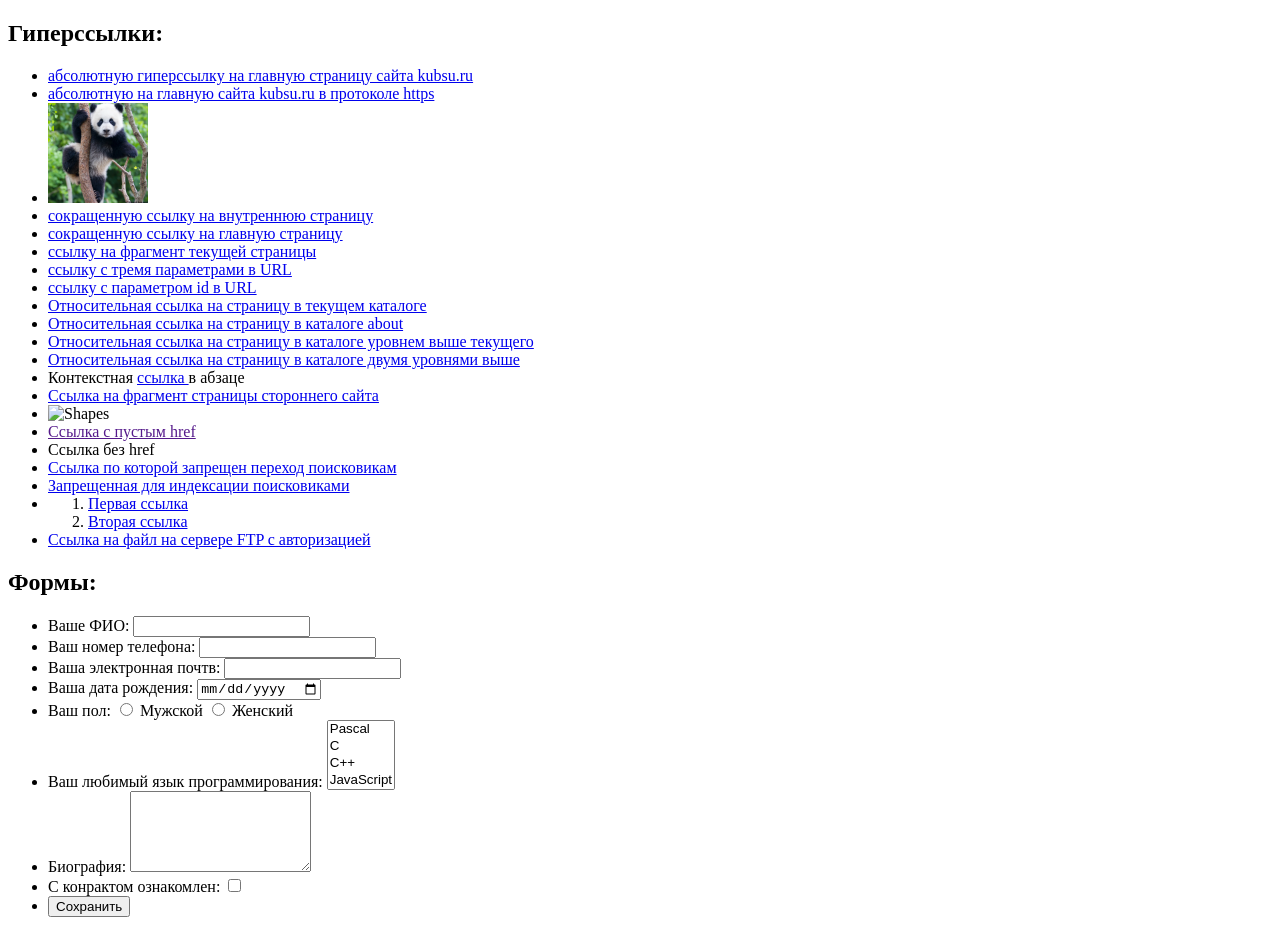
==== commit 9b999aee: "Update index.html" ====
--- a/index.html
+++ b/index.html
@@ -10,8 +10,7 @@
     <ul>
         <li> <a href="http://kubsu.ru">абсолютную гиперссылку на главную страницу сайта kubsu.ru</a></li>
         <li> <a href="https://kubsu.ru">абсолютную на главную сайта kubsu.ru в протоколе https </a> </li>
-        <li> <a href="https://shop.wwf.ca/cdn/shop/files/giant-panda-WW230176.jpg?v=1694540662&width=2048">ссылку-изображение</a> 
-            <img src="https://shop.wwf.ca/cdn/shop/files/giant-panda-WW230176.jpg?v=1694540662&width=2048" alt = "panda" width="100px"> </li>
+        <li> <a href="https://shop.wwf.ca/cdn/shop/files/giant-panda-WW230176.jpg?v=1694540662&width=2048"><img src="image.jpg" alt = "panda" width="100px"> </a> </li>
         <li> <a href="/internal-page">сокращенную ссылку на внутреннюю страницу</a></li>
         <li> <a href="/">сокращенную ссылку на главную страницу</a></li>
         <li> <a href="#fragment-page">ссылку на фрагмент текущей страницы</a></li>
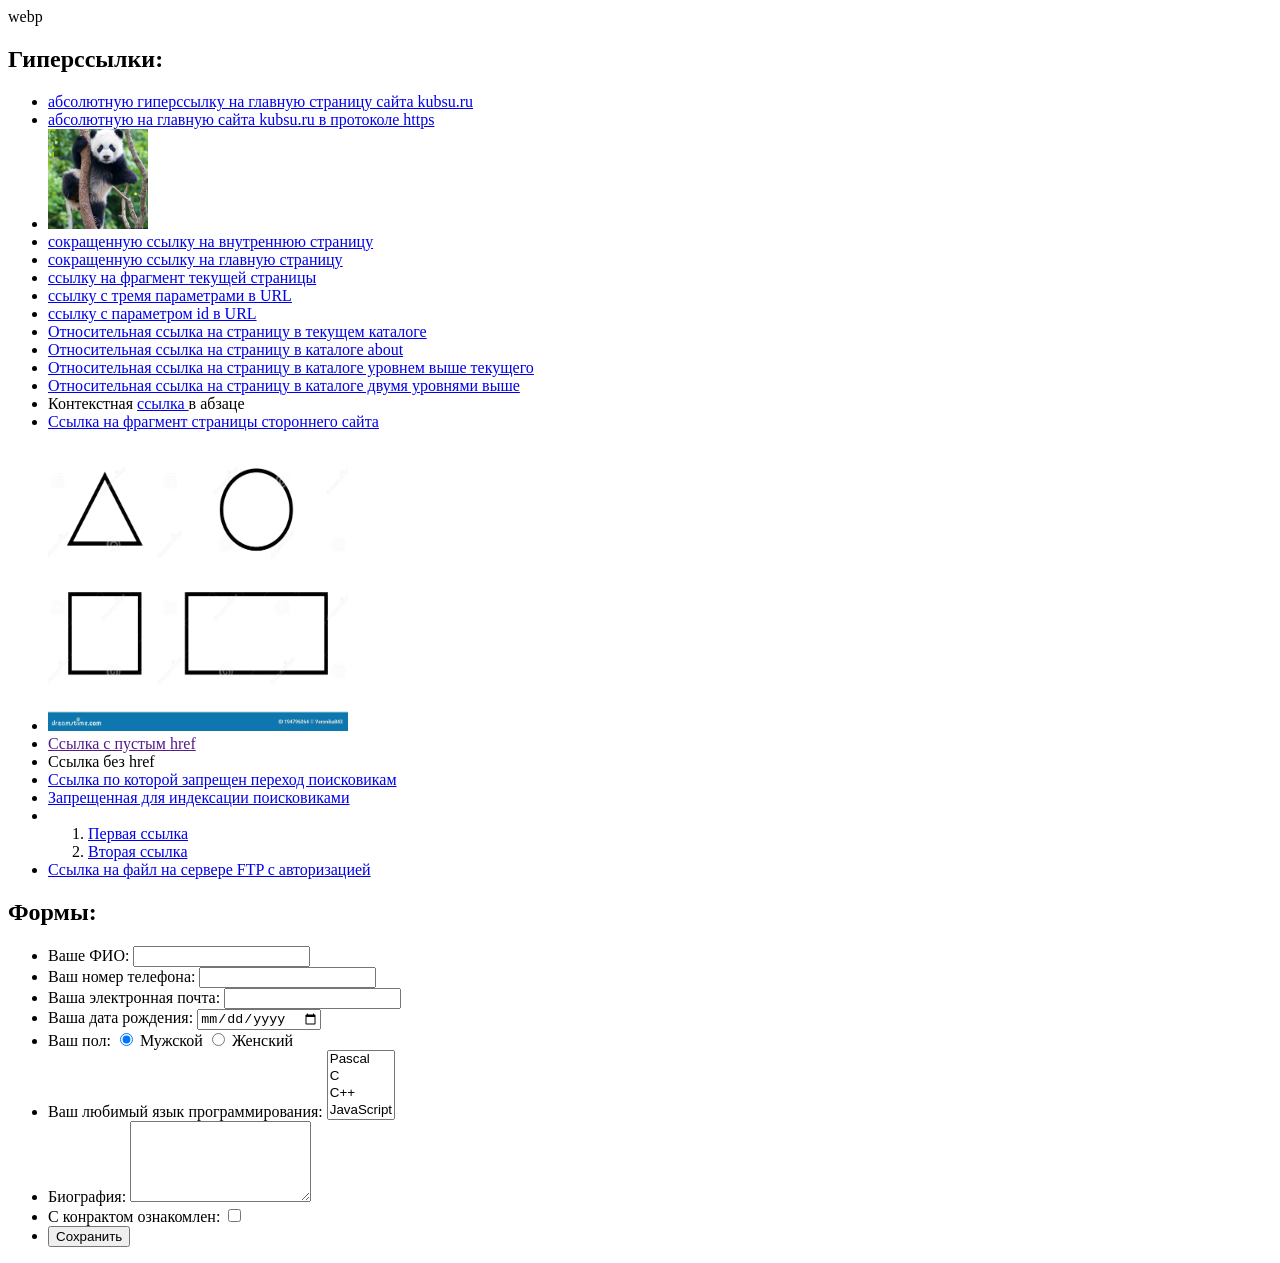
==== commit 75905cfd: "Update index.html" ====
--- a/index.html
+++ b/index.html
@@ -1,4 +1,4 @@
-<!DOCTYPE html>
+webp<!DOCTYPE html>
 <html lang="en">
 <head>
     <meta charset="UTF-8">
@@ -23,7 +23,7 @@
         <li> Контекстная <a href="https://example.com">ссылка </a> в абзаце</li>
         <li><a href="http://kubsu.ru#fragment">Ссылка на фрагмент страницы стороннего сайта</a></li>
         <li>
-            <img src="https://thumbs.dreamstime.com/z/geometric-shape-square-circle-triangle-rectangle-icon-vector-illustration-isolated-white-background-194796064.jpg" alt="Shapes" usemap="#shapesMap" width="300px" height="300px">
+            <img src="image2.webp" alt="Shapes" usemap="#shapesMap" width="300px" height="300px">
             <map name="shapesMap">
                 <!-- Круглая область -->
                 <area shape="circle" coords="215,85,50" href="https://encrypted-tbn0.gstatic.com/images?q=tbn:ANd9GcQ1Qfiij5GwqR66rg0-yvHmV769_RbfhAsSVQ&s" alt="Circle">
@@ -50,30 +50,39 @@
         <form>
             <li>
                 <label for="name">Ваше ФИО: </label>
-                <input id="name" type="text">
+                <input id="name" type="text" pattern="[а-яА-Я]+" required>
             </li>
             <li>
                 <label for="phone">Ваш номер телефона: </label>
-                <input id="phone" type="tel">
+                <input id="phone" type="tel" pattern="[0-9]*" required>
             </li>
             <li>
-                <label for="email">Ваша электронная почтв: </label>
+                <label for="email">Ваша электронная почта: </label>
                 <input id="email" type="email">
             </li>
             <li>
-                <label for="birthday">Ваша дата рождения: </label>
-                <input id="birthday" type="date">
+                <label for="birthDate">Ваша дата рождения: </label>
+                <input type="date" id="birthDate" onchange="validateBirthDate()">
+
+                <script>
+                    function validateBirthDate() {
+                        const today = new Date();
+                        // Текущая дата в формате, который понимает JavaScript
+                        const todayFormatted = today.getFullYear() + '-' + (today.getMonth() + 1) + '-' + today.getDate();
+    
+                        // Если значение в поле больше сегодняшней даты
+                        if (new Date(birthDate.value) > new Date(todayFormatted)) {
+                            alert('Дата рождения не может быть позже сегодняшней!');
+                            birthDate.value = todayFormatted; // Сброс значения
+                        }
+                    }
+                </script>
             </li>
             <li>
                 <label for="gender">Ваш пол: </label>
-                <input type="radio" name="gender" id="male" value="male"> 
+                <input type="radio" name="gender" id="male" value="male" checked> 
                 <label for="male">Мужской</label>
-                <input type="radio" name="gender" id="female" value=
-Example Domain
-example.com
-
-
-female"> 
+                <input type="radio" name="gender" id="female" value="female"> 
                 <label for="female">Женский</label>
             </li>
             <li>
@@ -98,7 +107,7 @@
             </li>
             <li>
                 <label for="check">С конрактом ознакомлен: </label>
-                <input type="checkbox" name="check" id="check">
+                <input type="checkbox" name="check" id="check" required>
             </li>
             <li>
                 <input type="submit" value="Сохранить"> 
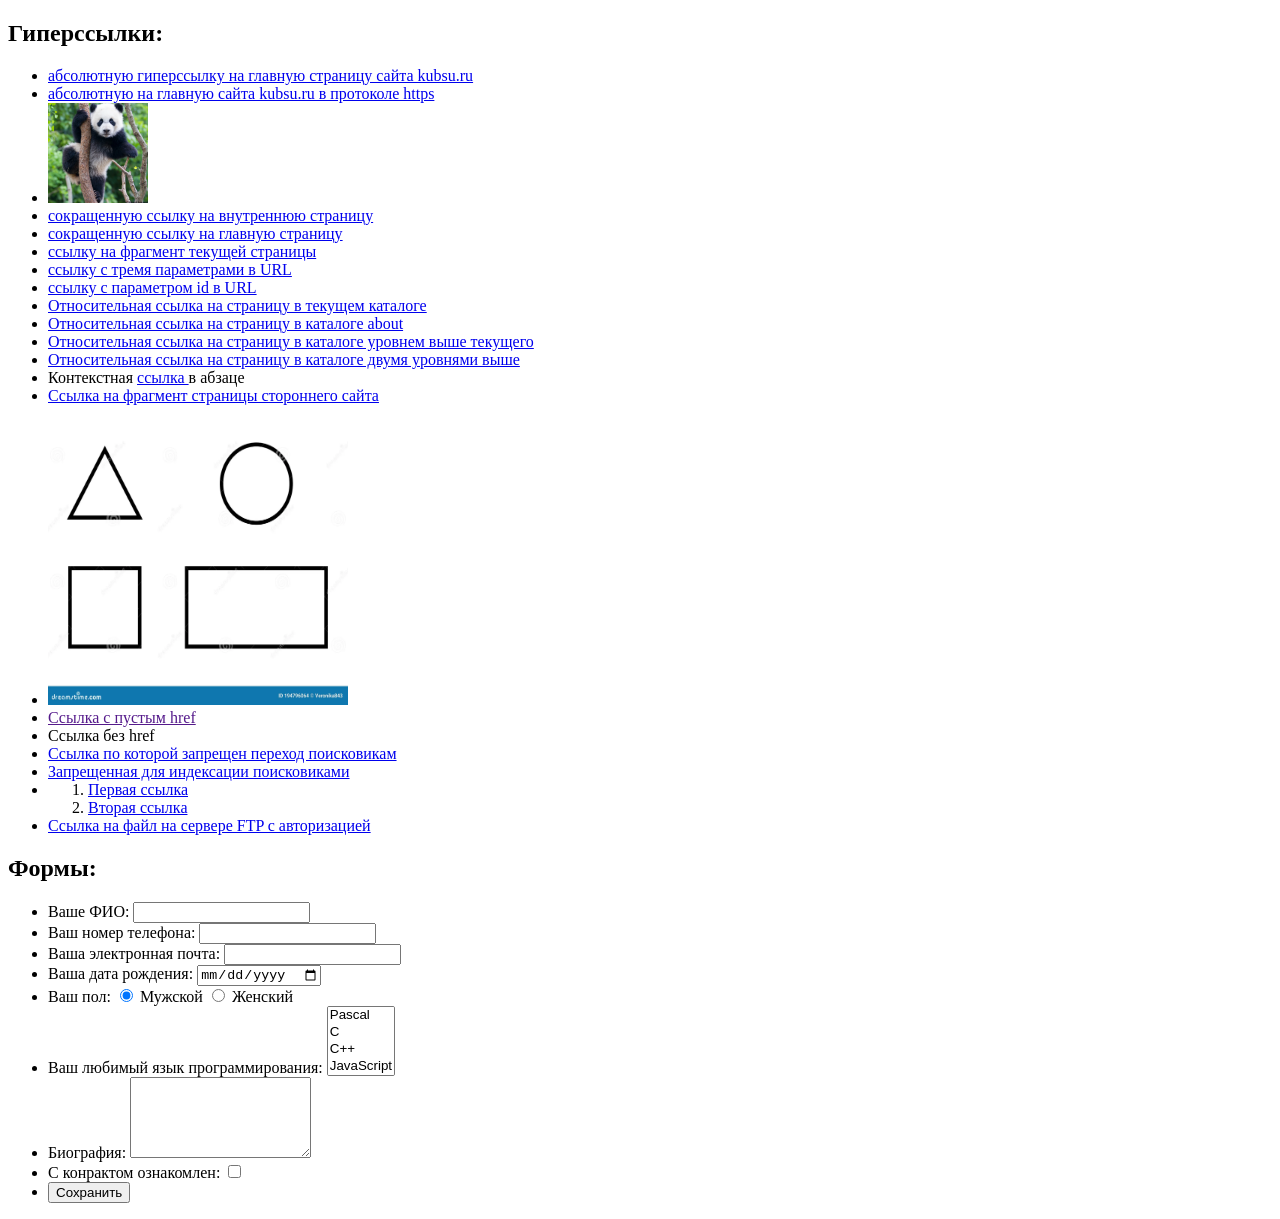
==== commit 22f2b078: "Update index.html" ====
--- a/index.html
+++ b/index.html
@@ -1,4 +1,4 @@
-webp<!DOCTYPE html>
+<!DOCTYPE html>
 <html lang="en">
 <head>
     <meta charset="UTF-8">
